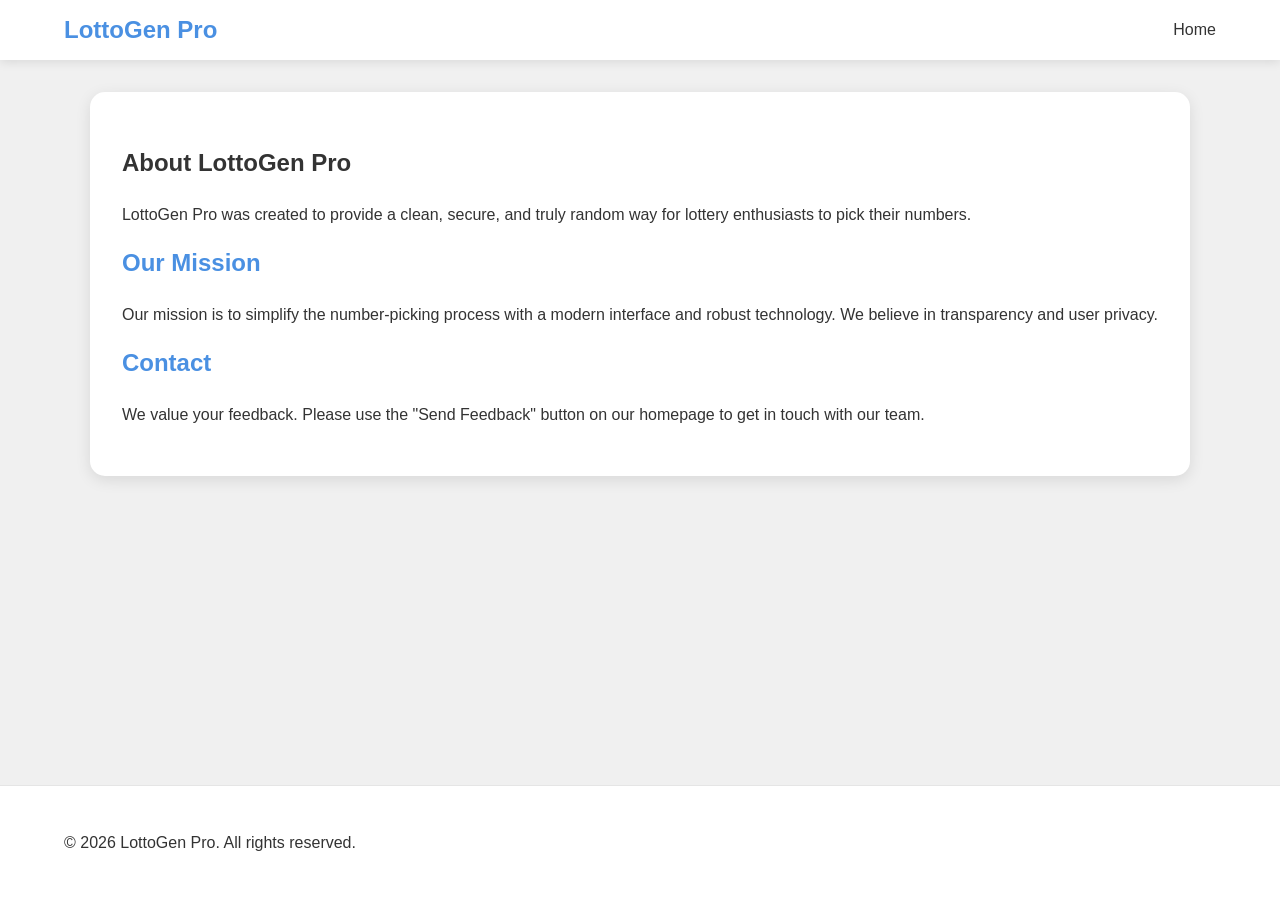
==== about.html @ 56d558a0 "feat: upgrade to high-quality professional site for AdSense approval" ====
<!DOCTYPE html>
<html lang="en">
<head>
    <meta charset="UTF-8">
    <meta name="viewport" content="width=device-width, initial-scale=1.0">
    <title>About Us - LottoGen Pro</title>
    <link rel="stylesheet" href="style.css">
</head>
<body>
    <header>
        <nav class="navbar">
            <div class="nav-logo">LottoGen Pro</div>
            <ul class="nav-links">
                <li><a href="index.html">Home</a></li>
            </ul>
        </nav>
    </header>

    <main class="main-wrapper">
        <section class="info-content">
            <h1>About LottoGen Pro</h1>
            <p>LottoGen Pro was created to provide a clean, secure, and truly random way for lottery enthusiasts to pick their numbers.</p>
            
            <h2>Our Mission</h2>
            <p>Our mission is to simplify the number-picking process with a modern interface and robust technology. We believe in transparency and user privacy.</p>
            
            <h2>Contact</h2>
            <p>We value your feedback. Please use the "Send Feedback" button on our homepage to get in touch with our team.</p>
        </section>
    </main>

    <footer>
        <div class="footer-content">
            <p>&copy; 2026 LottoGen Pro. All rights reserved.</p>
        </div>
    </footer>
</body>
</html>
---- style.css ----
:root {
    --primary-color: #4a90e2;
    --secondary-color: #f5a623;
    --background-color: #f0f0f0;
    --container-bg: #ffffff;
    --text-color: #333333;
    --white: #ffffff;
    --shadow: rgba(0, 0, 0, 0.1);
}

body.dark-mode {
    --background-color: #1a1a1a;
    --container-bg: #2d2d2d;
    --text-color: #f0f0f0;
    --shadow: rgba(0, 0, 0, 0.5);
}

body {
    font-family: 'Segoe UI', Tahoma, Geneva, Verdana, sans-serif;
    background-color: var(--background-color);
    color: var(--text-color);
    margin: 0;
    padding: 0;
    display: flex;
    flex-direction: column;
    min-height: 100vh;
    transition: background-color 0.3s, color 0.3s;
}

/* Navbar */
.navbar {
    display: flex;
    justify-content: space-between;
    align-items: center;
    padding: 1rem 5%;
    background-color: var(--container-bg);
    box-shadow: 0 2px 10px var(--shadow);
    position: sticky;
    top: 0;
    z-index: 1000;
}

.nav-logo {
    font-size: 1.5rem;
    font-weight: bold;
    color: var(--primary-color);
}

.nav-links {
    display: flex;
    list-style: none;
    gap: 2rem;
    margin: 0;
    padding: 0;
}

.nav-links a {
    text-decoration: none;
    color: var(--text-color);
    font-weight: 500;
    transition: color 0.2s;
}

.nav-links a:hover {
    color: var(--primary-color);
}

/* Layout */
.main-wrapper {
    display: flex;
    gap: 2rem;
    max-width: 1200px;
    width: 90%;
    margin: 2rem auto;
    align-items: flex-start;
    justify-content: center;
    flex: 1;
}

.left-column {
    flex: 2;
    display: flex;
    flex-direction: column;
    gap: 2rem;
}

.container {
    width: 100%;
    position: relative;
    text-align: center;
    background-color: var(--container-bg);
    padding: 3rem 2rem;
    border-radius: 15px;
    box-shadow: 0 4px 15px var(--shadow);
    box-sizing: border-box;
}

.subtitle {
    opacity: 0.8;
    margin-bottom: 2rem;
}

.info-content {
    background-color: var(--container-bg);
    padding: 2rem;
    border-radius: 15px;
    box-shadow: 0 4px 15px var(--shadow);
    line-height: 1.6;
}

.info-content h2 {
    color: var(--primary-color);
    margin-top: 0;
}

.info-content ul {
    padding-left: 1.2rem;
}

/* Footer */
footer {
    background-color: var(--container-bg);
    padding: 2rem 5%;
    margin-top: 4rem;
    border-top: 1px solid var(--shadow);
}

.footer-content {
    display: flex;
    justify-content: space-between;
    align-items: center;
    flex-wrap: wrap;
    max-width: 1200px;
    margin: 0 auto;
}

.footer-links {
    display: flex;
    list-style: none;
    gap: 1.5rem;
    padding: 0;
}

.footer-links a {
    text-decoration: none;
    color: var(--text-color);
    font-size: 0.9rem;
    opacity: 0.8;
}

.footer-links a:hover {
    opacity: 1;
}

#voc-open-btn {
    position: static; /* Remove fixed position in navbar */
    background-color: var(--secondary-color);
    color: white;
    border: none;
    padding: 0.6rem 1.2rem;
    border-radius: 20px;
    cursor: pointer;
    font-size: 0.9rem;
    font-weight: bold;
    transition: transform 0.2s, background-color 0.2s;
}

@media (max-width: 1000px) {
    .main-wrapper {
        flex-direction: column;
        width: 95%;
    }
    .left-column, .comments-section {
        width: 100%;
    }
    .navbar {
        flex-direction: column;
        gap: 1rem;
    }
}

#theme-toggle {
    position: absolute;
    top: 10px;
    right: 10px;
    background: none;
    border: none;
    font-size: 1.5rem;
    cursor: pointer;
    padding: 5px;
    border-radius: 50%;
    transition: background-color 0.2s;
}

#theme-toggle:hover {
    background-color: rgba(128, 128, 128, 0.2);
}

#generate-btn {
    background-color: var(--primary-color);
    color: var(--white);
    border: none;
    padding: 1rem 2rem;
    font-size: 1.2rem;
    border-radius: 8px;
    cursor: pointer;
    transition: background-color 0.3s ease, transform 0.1s;
}

#generate-btn:hover {
    background-color: #357ABD;
}

#generate-btn:active {
    transform: scale(0.98);
}

.action-buttons {
    margin-top: 1rem;
    display: flex;
    justify-content: center;
    gap: 0.5rem;
}

.secondary-btn {
    background-color: transparent;
    border: 1px solid var(--primary-color);
    color: var(--primary-color);
    padding: 0.5rem 1rem;
    border-radius: 5px;
    cursor: pointer;
    font-size: 0.9rem;
    transition: all 0.2s;
}

.secondary-btn:hover {
    background-color: var(--primary-color);
    color: white;
}

#numbers-container {
    display: flex;
    justify-content: center;
    gap: 1rem;
    margin-top: 2rem;
    flex-wrap: wrap;
}

lotto-ball {
    margin: 5px;
}

#voc-open-btn {
    position: fixed;
    top: 20px;
    left: 20px;
    background-color: var(--secondary-color);
    color: white;
    border: none;
    padding: 0.6rem 1rem;
    border-radius: 20px;
    cursor: pointer;
    font-size: 0.9rem;
    font-weight: bold;
    box-shadow: 0 2px 8px var(--shadow);
    transition: transform 0.2s, background-color 0.2s;
    z-index: 100;
}

#voc-open-btn:hover {
    background-color: #e59512;
    transform: translateY(-2px);
}

/* Modal Styles */
.modal {
    display: none;
    position: fixed;
    z-index: 1000;
    left: 0;
    top: 0;
    width: 100%;
    height: 100%;
    background-color: rgba(0, 0, 0, 0.5);
    backdrop-filter: blur(3px);
}

.modal-content {
    background-color: var(--container-bg);
    margin: 10% auto;
    padding: 2rem;
    border-radius: 15px;
    width: 90%;
    max-width: 400px;
    position: relative;
    box-shadow: 0 5px 20px rgba(0, 0, 0, 0.3);
    color: var(--text-color);
}

.close-btn {
    position: absolute;
    top: 15px;
    right: 20px;
    font-size: 1.5rem;
    font-weight: bold;
    cursor: pointer;
    color: var(--text-color);
    opacity: 0.6;
}

.close-btn:hover {
    opacity: 1;
}

#voc-form {
    display: flex;
    flex-direction: column;
    gap: 0.8rem;
    margin-top: 1.5rem;
}

.voc-input, .voc-textarea {
    width: 100%;
    padding: 0.8rem;
    border: 1px solid var(--shadow);
    border-radius: 8px;
    background-color: var(--background-color);
    color: var(--text-color);
    font-family: inherit;
    box-sizing: border-box;
    transition: border-color 0.2s;
}

.voc-input:focus, .voc-textarea:focus {
    outline: none;
    border-color: var(--primary-color);
}

.voc-textarea {
    min-height: 120px;
    resize: vertical;
}
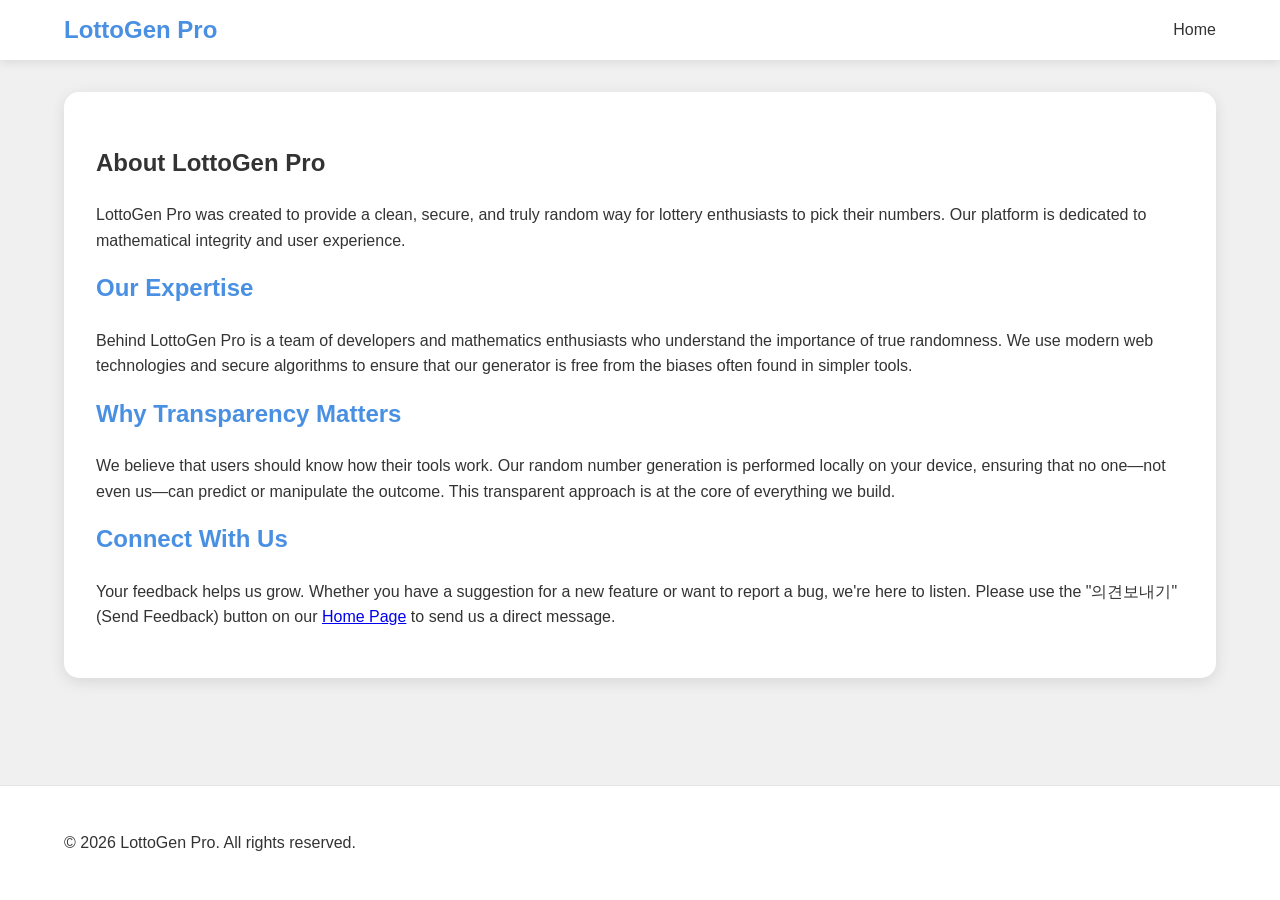
==== commit 611b4ad7: "feat: enhance content depth and site authority based on AdSense quality guidelines" ====
--- a/about.html
+++ b/about.html
@@ -19,13 +19,16 @@
     <main class="main-wrapper">
         <section class="info-content">
             <h1>About LottoGen Pro</h1>
-            <p>LottoGen Pro was created to provide a clean, secure, and truly random way for lottery enthusiasts to pick their numbers.</p>
+            <p>LottoGen Pro was created to provide a clean, secure, and truly random way for lottery enthusiasts to pick their numbers. Our platform is dedicated to mathematical integrity and user experience.</p>
             
-            <h2>Our Mission</h2>
-            <p>Our mission is to simplify the number-picking process with a modern interface and robust technology. We believe in transparency and user privacy.</p>
+            <h2>Our Expertise</h2>
+            <p>Behind LottoGen Pro is a team of developers and mathematics enthusiasts who understand the importance of true randomness. We use modern web technologies and secure algorithms to ensure that our generator is free from the biases often found in simpler tools.</p>
             
-            <h2>Contact</h2>
-            <p>We value your feedback. Please use the "Send Feedback" button on our homepage to get in touch with our team.</p>
+            <h2>Why Transparency Matters</h2>
+            <p>We believe that users should know how their tools work. Our random number generation is performed locally on your device, ensuring that no one—not even us—can predict or manipulate the outcome. This transparent approach is at the core of everything we build.</p>
+            
+            <h2>Connect With Us</h2>
+            <p>Your feedback helps us grow. Whether you have a suggestion for a new feature or want to report a bug, we're here to listen. Please use the "의견보내기" (Send Feedback) button on our <a href="index.html">Home Page</a> to send us a direct message.</p>
         </section>
     </main>
 
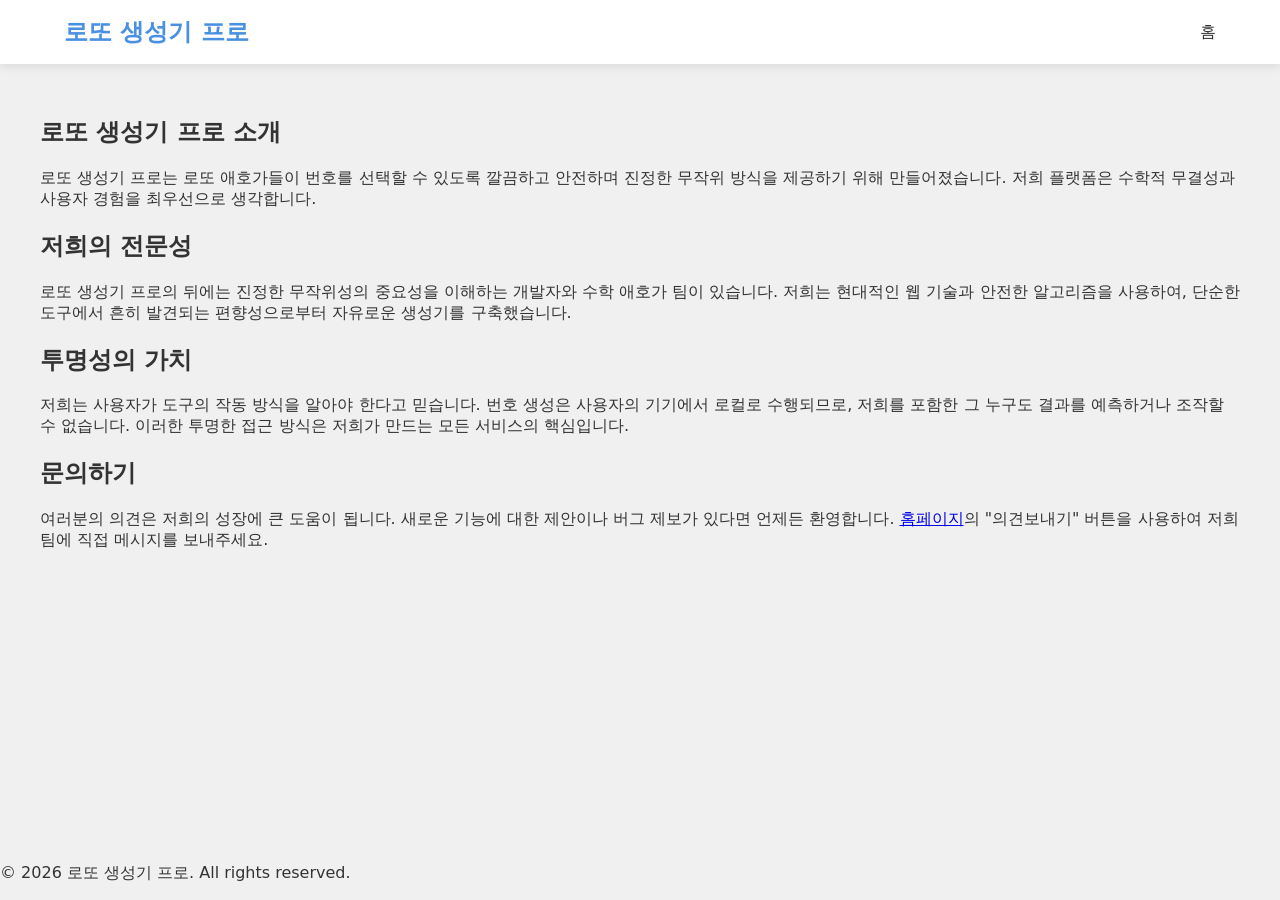
==== commit 3a263ecb: "fix: layout issue and translate entire site to Korean" ====
--- a/about.html
+++ b/about.html
@@ -1,40 +1,40 @@
 <!DOCTYPE html>
-<html lang="en">
+<html lang="ko">
 <head>
     <meta charset="UTF-8">
     <meta name="viewport" content="width=device-width, initial-scale=1.0">
-    <title>About Us - LottoGen Pro</title>
+    <title>소개 - 로또 생성기 프로</title>
     <link rel="stylesheet" href="style.css">
 </head>
 <body>
     <header>
         <nav class="navbar">
-            <div class="nav-logo">LottoGen Pro</div>
+            <div class="nav-logo">로또 생성기 프로</div>
             <ul class="nav-links">
-                <li><a href="index.html">Home</a></li>
+                <li><a href="index.html">홈</a></li>
             </ul>
         </nav>
     </header>
 
     <main class="main-wrapper">
         <section class="info-content">
-            <h1>About LottoGen Pro</h1>
-            <p>LottoGen Pro was created to provide a clean, secure, and truly random way for lottery enthusiasts to pick their numbers. Our platform is dedicated to mathematical integrity and user experience.</p>
+            <h1>로또 생성기 프로 소개</h1>
+            <p>로또 생성기 프로는 로또 애호가들이 번호를 선택할 수 있도록 깔끔하고 안전하며 진정한 무작위 방식을 제공하기 위해 만들어졌습니다. 저희 플랫폼은 수학적 무결성과 사용자 경험을 최우선으로 생각합니다.</p>
             
-            <h2>Our Expertise</h2>
-            <p>Behind LottoGen Pro is a team of developers and mathematics enthusiasts who understand the importance of true randomness. We use modern web technologies and secure algorithms to ensure that our generator is free from the biases often found in simpler tools.</p>
+            <h2>저희의 전문성</h2>
+            <p>로또 생성기 프로의 뒤에는 진정한 무작위성의 중요성을 이해하는 개발자와 수학 애호가 팀이 있습니다. 저희는 현대적인 웹 기술과 안전한 알고리즘을 사용하여, 단순한 도구에서 흔히 발견되는 편향성으로부터 자유로운 생성기를 구축했습니다.</p>
             
-            <h2>Why Transparency Matters</h2>
-            <p>We believe that users should know how their tools work. Our random number generation is performed locally on your device, ensuring that no one—not even us—can predict or manipulate the outcome. This transparent approach is at the core of everything we build.</p>
+            <h2>투명성의 가치</h2>
+            <p>저희는 사용자가 도구의 작동 방식을 알아야 한다고 믿습니다. 번호 생성은 사용자의 기기에서 로컬로 수행되므로, 저희를 포함한 그 누구도 결과를 예측하거나 조작할 수 없습니다. 이러한 투명한 접근 방식은 저희가 만드는 모든 서비스의 핵심입니다.</p>
             
-            <h2>Connect With Us</h2>
-            <p>Your feedback helps us grow. Whether you have a suggestion for a new feature or want to report a bug, we're here to listen. Please use the "의견보내기" (Send Feedback) button on our <a href="index.html">Home Page</a> to send us a direct message.</p>
+            <h2>문의하기</h2>
+            <p>여러분의 의견은 저희의 성장에 큰 도움이 됩니다. 새로운 기능에 대한 제안이나 버그 제보가 있다면 언제든 환영합니다. <a href="index.html">홈페이지</a>의 "의견보내기" 버튼을 사용하여 저희 팀에 직접 메시지를 보내주세요.</p>
         </section>
     </main>
 
     <footer>
         <div class="footer-content">
-            <p>&copy; 2026 LottoGen Pro. All rights reserved.</p>
+            <p>&copy; 2026 로또 생성기 프로. All rights reserved.</p>
         </div>
     </footer>
 </body>
--- a/style.css
+++ b/style.css
@@ -17,7 +17,7 @@
 }
 
 body {
-    font-family: 'Segoe UI', Tahoma, Geneva, Verdana, sans-serif;
+    font-family: 'Pretendard', -apple-system, BlinkMacSystemFont, system-ui, Roboto, 'Helvetica Neue', 'Segoe UI', 'Apple SD Gothic Neo', 'Noto Sans KR', 'Malgun Gothic', sans-serif;
     background-color: var(--background-color);
     color: var(--text-color);
     margin: 0;
@@ -71,7 +71,7 @@
     display: flex;
     gap: 2rem;
     max-width: 1200px;
-    width: 90%;
+    width: 95%; /* Increased from 90% */
     margin: 2rem auto;
     align-items: flex-start;
     justify-content: center;
@@ -79,104 +79,32 @@
 }
 
 .left-column {
-    flex: 2;
+    flex: 1.5; /* Adjusted from 2 to reduce 'squeezed' effect on the right */
+    min-width: 320px;
     display: flex;
     flex-direction: column;
     gap: 2rem;
 }
 
-.container {
-    width: 100%;
-    position: relative;
-    text-align: center;
-    background-color: var(--container-bg);
-    padding: 3rem 2rem;
-    border-radius: 15px;
-    box-shadow: 0 4px 15px var(--shadow);
-    box-sizing: border-box;
-}
-
-.subtitle {
-    opacity: 0.8;
-    margin-bottom: 2rem;
-}
-
-.info-content {
+.comments-section {
+    flex: 1;
+    min-width: 320px; /* Added min-width to prevent squeezing */
     background-color: var(--container-bg);
     padding: 2rem;
     border-radius: 15px;
     box-shadow: 0 4px 15px var(--shadow);
-    line-height: 1.6;
-}
-
-.info-content h2 {
-    color: var(--primary-color);
-    margin-top: 0;
-}
-
-.info-content ul {
-    padding-left: 1.2rem;
-}
-
-/* Footer */
-footer {
-    background-color: var(--container-bg);
-    padding: 2rem 5%;
-    margin-top: 4rem;
-    border-top: 1px solid var(--shadow);
-}
-
-.footer-content {
-    display: flex;
-    justify-content: space-between;
-    align-items: center;
-    flex-wrap: wrap;
-    max-width: 1200px;
-    margin: 0 auto;
-}
-
-.footer-links {
-    display: flex;
-    list-style: none;
-    gap: 1.5rem;
-    padding: 0;
-}
-
-.footer-links a {
-    text-decoration: none;
-    color: var(--text-color);
-    font-size: 0.9rem;
-    opacity: 0.8;
-}
-
-.footer-links a:hover {
-    opacity: 1;
-}
-
-#voc-open-btn {
-    position: static; /* Remove fixed position in navbar */
-    background-color: var(--secondary-color);
-    color: white;
-    border: none;
-    padding: 0.6rem 1.2rem;
-    border-radius: 20px;
-    cursor: pointer;
-    font-size: 0.9rem;
-    font-weight: bold;
-    transition: transform 0.2s, background-color 0.2s;
-}
-
-@media (max-width: 1000px) {
+    transition: background-color 0.3s, box-shadow 0.3s;
+    min-height: 400px;
+}
+
+@media (max-width: 1100px) { /* Increased breakpoint */
     .main-wrapper {
         flex-direction: column;
-        width: 95%;
+        align-items: center;
     }
     .left-column, .comments-section {
         width: 100%;
-    }
-    .navbar {
-        flex-direction: column;
-        gap: 1rem;
+        max-width: 600px; /* Center and limit width on mobile */
     }
 }
 
